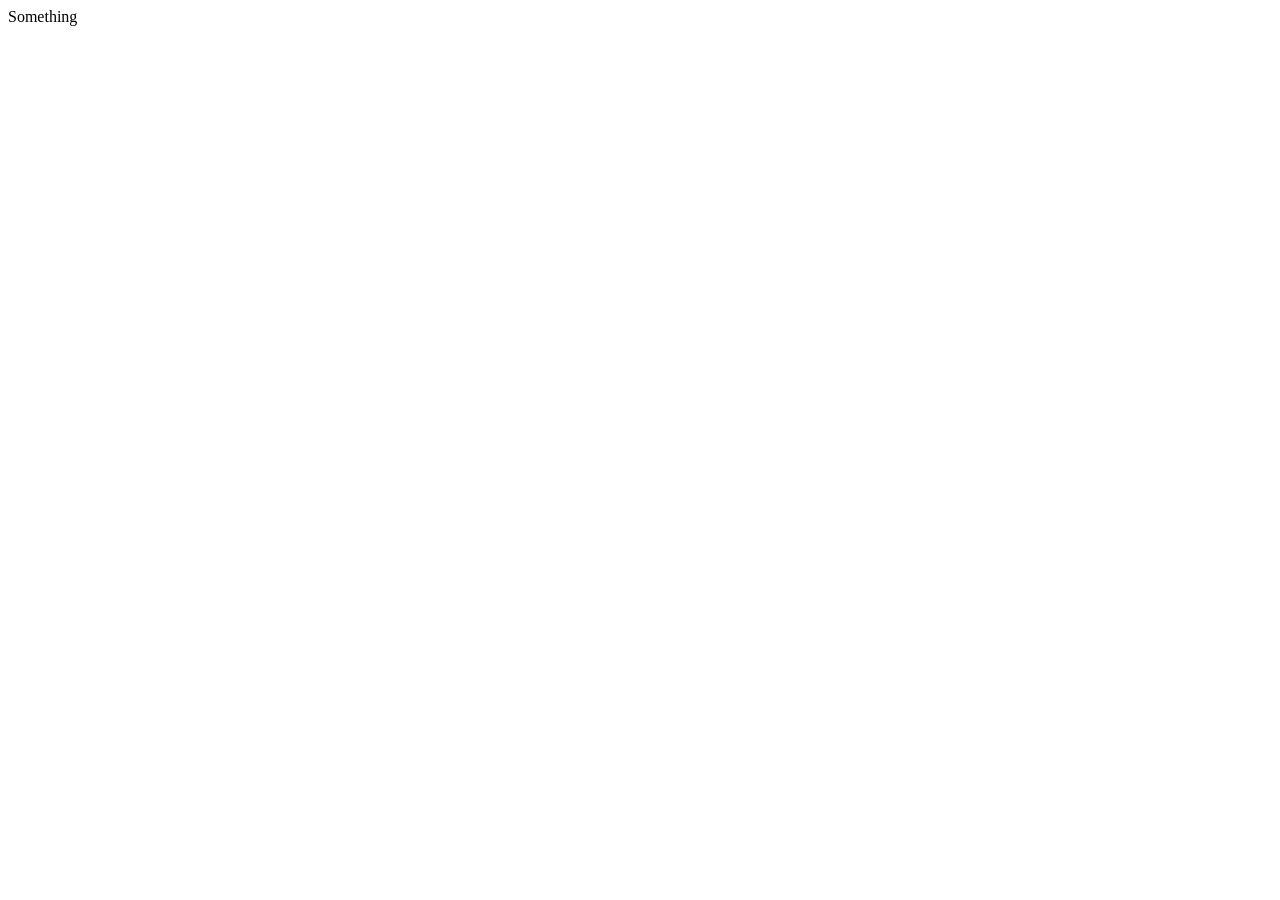
==== index.html @ ec7c1e90 "made index" ====
<!DOCTYPE html>
<html lang="en">
<head>
    <meta charset="UTF-8">
    <meta name="viewport" content="width=device-width, initial-scale=1.0">
    <title>Document</title>
</head>
<body>
    Something
</body>
</html>
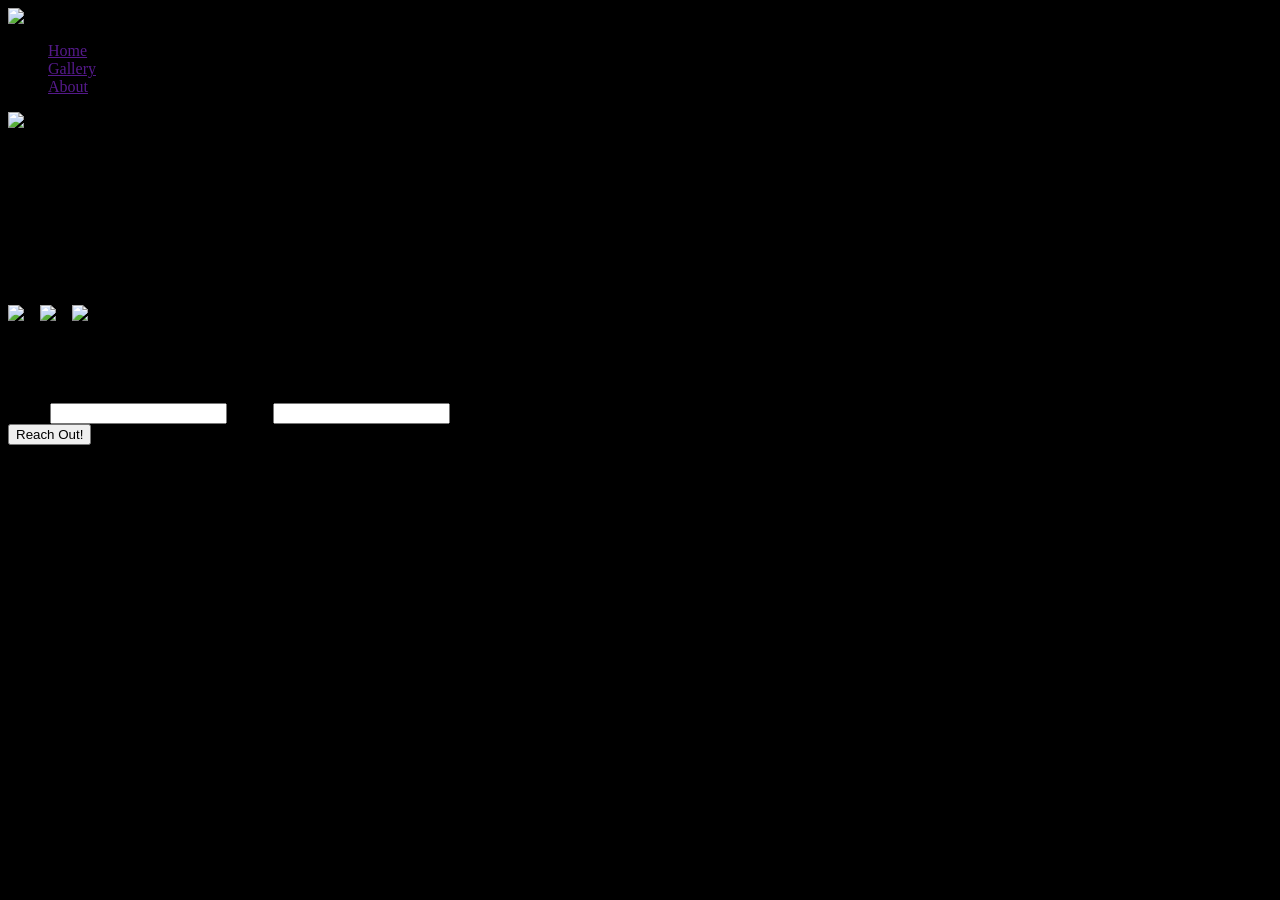
==== commit 8f22da32: "Simple HTML (incomplete)" ====
--- a/index.html
+++ b/index.html
@@ -3,9 +3,50 @@
 <head>
     <meta charset="UTF-8">
     <meta name="viewport" content="width=device-width, initial-scale=1.0">
-    <title>Document</title>
+    <title>The Modern Lens</title>
+    <link rel="stylesheet" href="styles.css">
 </head>
 <body>
-    Something
+    <header>
+        <div id="logo"><img src="" alt="logo image"></div>
+        <nav>
+            
+            <ul>
+                <li><a href="">Home</a></li>
+                <li><a href="">Gallery</a></li>
+                <li><a href="">About</a></li>
+            </ul>
+        </nav>
+    </header>
+    
+    <main>
+        <div>
+            <img src="..." alt="The Modern Lens, a new digital modern art gallery">
+            <h1>The Modern Lens<br>A New Digital Modern Art Gallery</h1>
+        </div>
+        <div>
+            <h1>Featured Works</h1>
+            <img src="..." alt="...">
+            <img src="..." alt="...">
+            <img src="..." alt="...">
+        </div>
+        <div>
+            <h1>Contact Us!</h1>
+            <form>
+                <label for="email">Email</label>
+                <input type="text" id="email" name="email" required>
+
+                <label for="name">Name</label>
+                <input type="text" id="name" name="name" required>
+
+                <section>
+                <button type="submit">Reach Out!</button>
+                </section>
+            </form>
+        </div>
+    </main>
+    <footer>
+
+    </footer>
 </body>
 </html>
--- a/styles.css
+++ b/styles.css
@@ -0,0 +1,4 @@
+/* Only one stylesheet for all your pages */
+body {
+    background: #000000;
+}
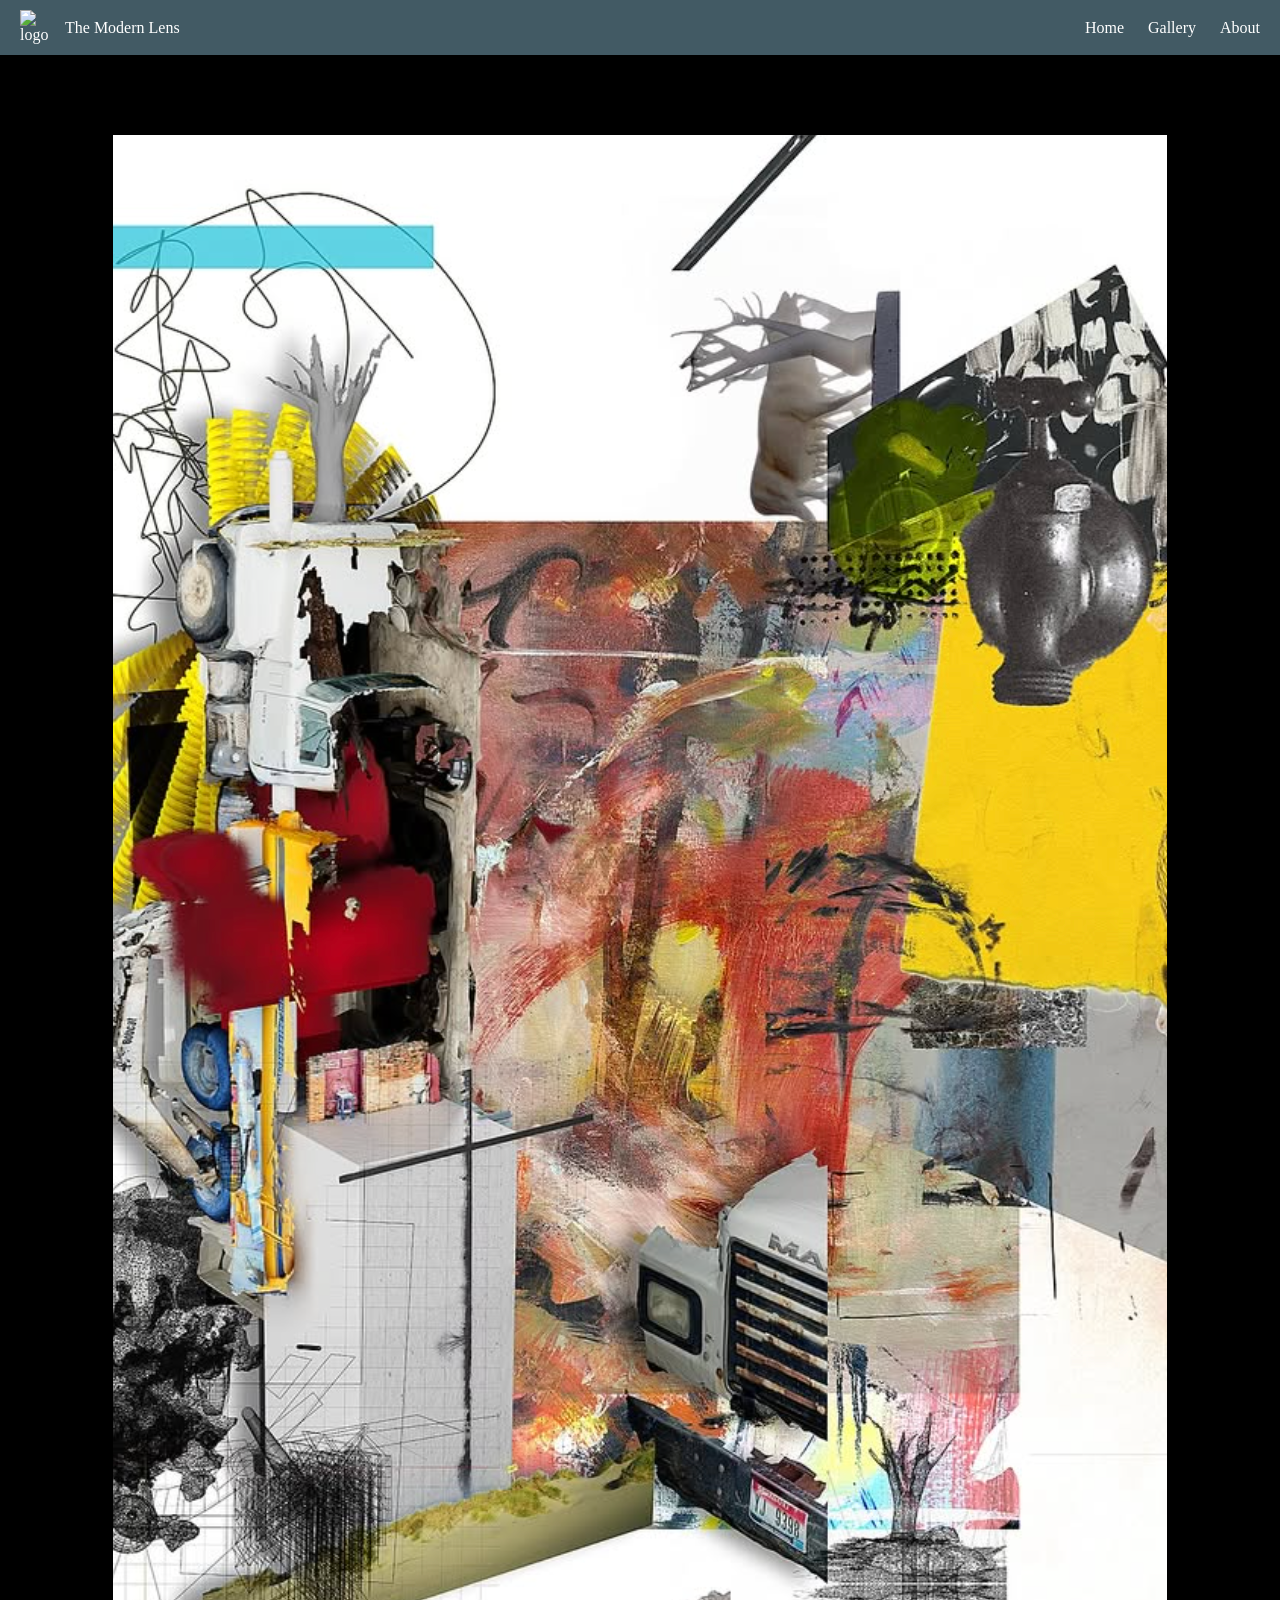
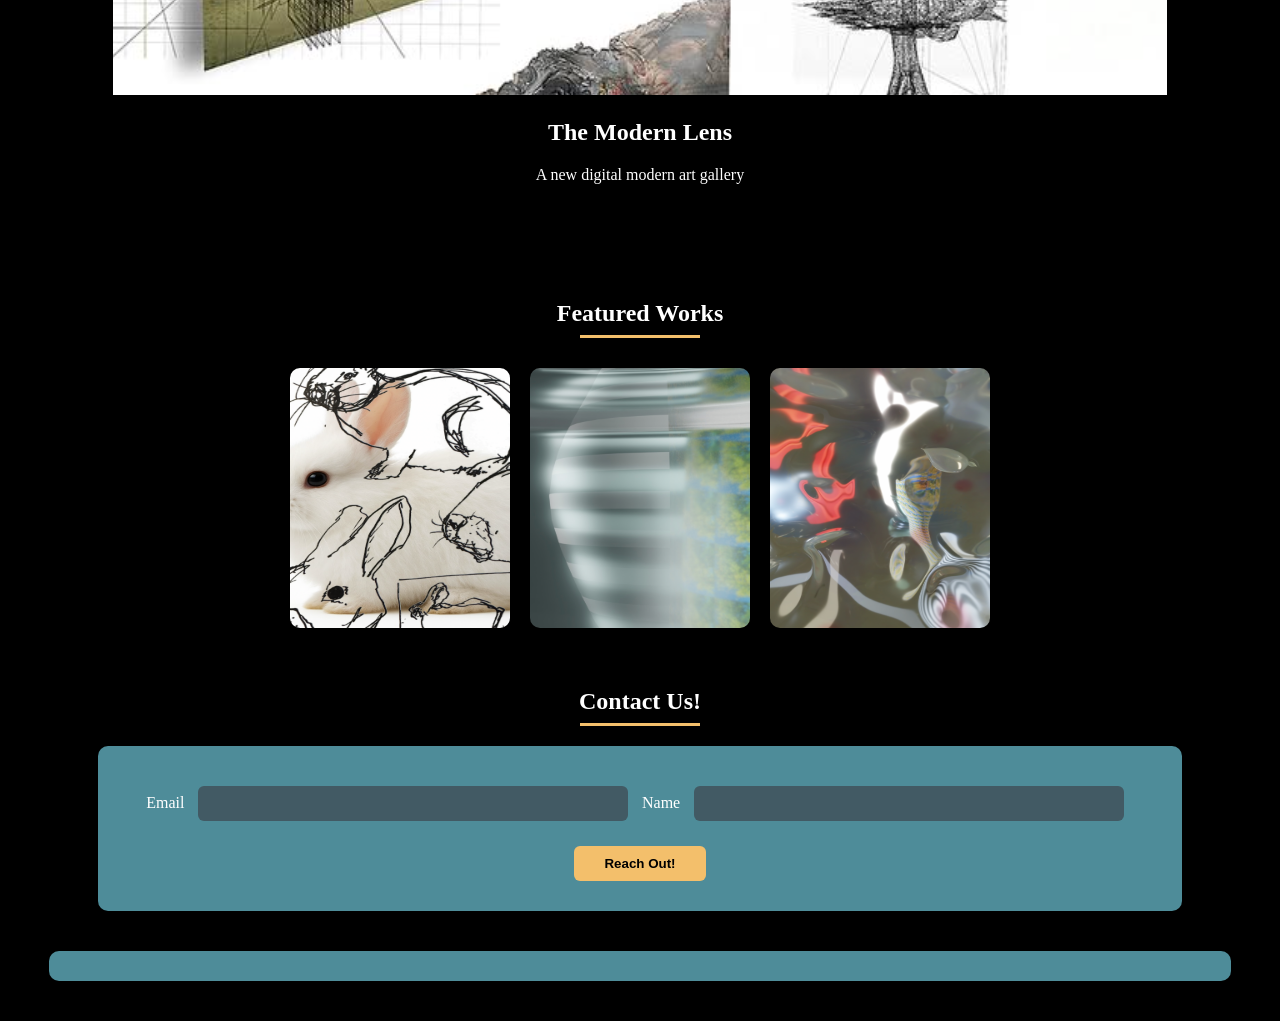
==== commit 51162b83: "More HTML and begin CSS" ====
--- a/index.html
+++ b/index.html
@@ -7,46 +7,47 @@
     <link rel="stylesheet" href="styles.css">
 </head>
 <body>
-    <header>
-        <div id="logo"><img src="" alt="logo image"></div>
+    <header class="navbar">
+        <div class="logo">
+            <img src="" alt="logo image">
+            <span>The Modern Lens</span>
+        </div>
         <nav>
-            
-            <ul>
-                <li><a href="">Home</a></li>
-                <li><a href="">Gallery</a></li>
-                <li><a href="">About</a></li>
-            </ul>
+            <a href="">Home</a>
+            <a href="">Gallery</a>
+            <a href="">About</a>
         </nav>
     </header>
     
     <main>
-        <div>
-            <img src="..." alt="The Modern Lens, a new digital modern art gallery">
-            <h1>The Modern Lens<br>A New Digital Modern Art Gallery</h1>
+        <section class="hero">
+            <img src="images/image1k.png" alt="The Modern Lens, a new digital modern art gallery">
+            <h1>The Modern Lens</h1>
+            <p>A new digital modern art gallery</p>
+        </section>
+        
+        <h2 class="section-title">Featured Works</h2>
+        <div class="card-container">
+            <img class="card" src="images/image2k.png" alt="image 2">
+            <img class="card" src="images/image3k.png" alt="image 3">
+            <img class="card" src="images/image4k.png" alt="image 4">
         </div>
-        <div>
-            <h1>Featured Works</h1>
-            <img src="..." alt="...">
-            <img src="..." alt="...">
-            <img src="..." alt="...">
-        </div>
-        <div>
-            <h1>Contact Us!</h1>
+
+        <h2 class="section-title">Contact Us!</h2>
+        <div class="contact-box">
             <form>
                 <label for="email">Email</label>
                 <input type="text" id="email" name="email" required>
 
                 <label for="name">Name</label>
                 <input type="text" id="name" name="name" required>
-
-                <section>
+                <br>
                 <button type="submit">Reach Out!</button>
-                </section>
             </form>
         </div>
     </main>
     <footer>
-
+        <!-- Add copyright here -->
     </footer>
 </body>
 </html>
--- a/styles.css
+++ b/styles.css
@@ -1,4 +1,104 @@
 /* Only one stylesheet for all your pages */
 body {
     background: #000000;
+    color: #ffffff;
+    margin: 0;
+    font-family: /* connect downloaded rubik font here */
+}
+
+.navbar {
+    display: flex;
+    align-items: center;
+    justify-content: space-between;
+    padding: 10px 20px;
+    background: #425A64;
+    color: #ffffff;
+}
+.navbar .logo {
+    display: flex;
+    align-items: center;
+    gap: 10px;
+}
+.navbar img {
+    width: 35px;
+    height: 35px;
+}
+.navbar nav a {
+    margin-left: 20px;
+    text-decoration: none;
+    color: #ffffff;
+    font-weight: 500;
+}
+
+.hero {
+    background: ""; /* put background image here */
+    margin: 20px;
+    padding: 60px 20px;
+    border-radius: 10px;
+    text-align: center;
+}
+
+h2.section-title {
+    text-align: center;
+    margin-top: 40px;
+    margin-bottom: 10px;
+    position: relative;
+}
+h2.section-title::after {
+    content: ""; /*add content*/
+    display: block;
+    width: 120px;
+    height: 3px;
+    background: #F3BF6B;
+    margin: 8px auto 0;
+}
+
+.card-container {
+    display: flex;
+    justify-content: center;
+    gap: 20px;
+    padding: 20px;
+}
+.card {
+    width: 220px;
+    height: 260px;
+    background: "";/* images somehow */
+    border-radius: 10px;
+}
+
+.contact-box {
+    background: #4E8C99;
+    margin: 20px auto;
+    width: 80%;
+    padding: 30px;
+    border-radius: 10px;
+    text-align: center;
+}
+.contact-box input {
+    width: 40%;
+    padding: 10px;
+    margin: 10px;
+    border-radius: 6px;
+    border: none;
+    background: #425A64;
+    color: #ffffff;
+}
+.contact-box button {
+    margin-top: 15px;
+    padding: 10px 30px;
+    background: #F3BF6B;
+    border: none;
+    border-radius: 6px;
+    cursor: pointer;
+    font-weight: 600;
+}
+
+footer {
+    background: #4E8C99;
+    padding: 15px;
+    text-align: center;
+    color: #ffffff;
+    border-radius: 10px;
+    width: 90%;
+    margin: 40px auto;
 }
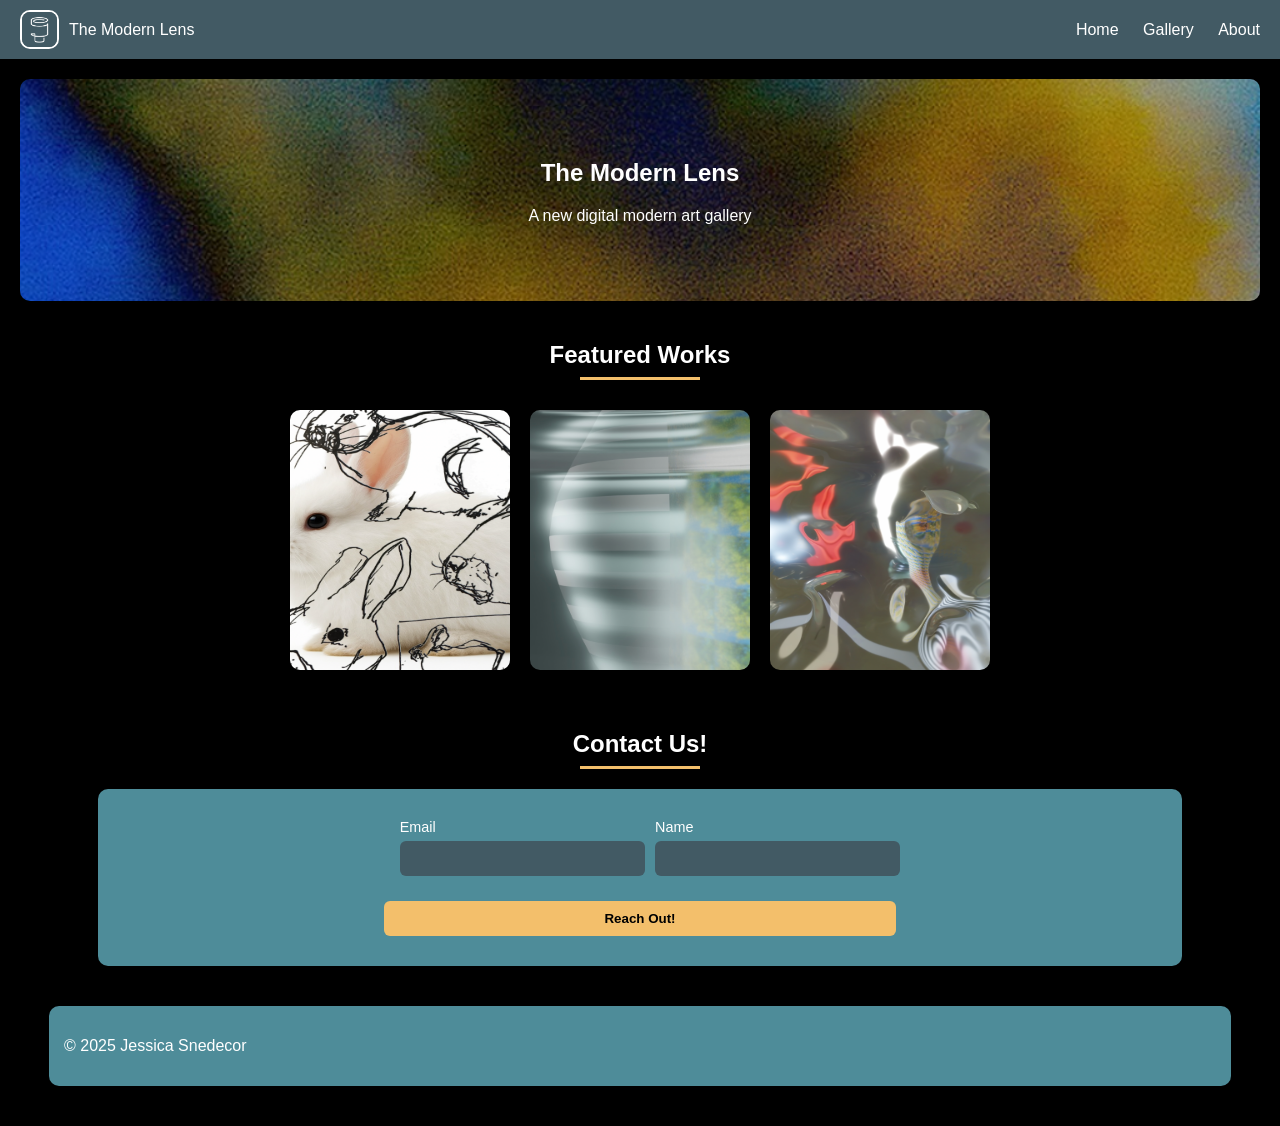
==== commit f5fef9dd: "finished html and css for index page" ====
--- a/index.html
+++ b/index.html
@@ -9,7 +9,7 @@
 <body>
     <header class="navbar">
         <div class="logo">
-            <img src="" alt="logo image">
+            <img src="images/logok.png" alt="logo image">
             <span>The Modern Lens</span>
         </div>
         <nav>
@@ -21,7 +21,6 @@
     
     <main>
         <section class="hero">
-            <img src="images/image1k.png" alt="The Modern Lens, a new digital modern art gallery">
             <h1>The Modern Lens</h1>
             <p>A new digital modern art gallery</p>
         </section>
@@ -35,19 +34,24 @@
 
         <h2 class="section-title">Contact Us!</h2>
         <div class="contact-box">
-            <form>
-                <label for="email">Email</label>
-                <input type="text" id="email" name="email" required>
+            <form class="contact-form">
+                <div class="input-row">
+                    <div class="form-group">
+                        <label for="email">Email</label>
+                        <input type="text" id="email" name="email" required>
+                    </div>
 
-                <label for="name">Name</label>
-                <input type="text" id="name" name="name" required>
-                <br>
+                    <div class="form-group">
+                        <label for="name">Name</label>
+                         <input type="text" id="name" name="name" required>
+                    </div>
+                </div>
                 <button type="submit">Reach Out!</button>
-            </form>
+            </form> <!-- what the actual crap is happening here? -->
         </div>
     </main>
     <footer>
-        <!-- Add copyright here -->
+        <p>&copy; 2025 Jessica Snedecor </p>
     </footer>
 </body>
 </html>
--- a/styles.css
+++ b/styles.css
@@ -3,7 +3,7 @@
     background: #000000;
     color: #ffffff;
     margin: 0;
-    font-family: /* connect downloaded rubik font here */
+    font-family: "Rubik", Arial, sans-serif;
 }
 
 .navbar {
@@ -13,6 +13,7 @@
     padding: 10px 20px;
     background: #425A64;
     color: #ffffff;
+    font-family: "Rubik", Arial, sans-serif;
 }
 .navbar .logo {
     display: flex;
@@ -22,6 +23,8 @@
 .navbar img {
     width: 35px;
     height: 35px;
+    border: 2px solid #ffffff;
+    border-radius: 10px;
 }
 .navbar nav a {
     margin-left: 20px;
@@ -31,7 +34,9 @@
 }
 
 .hero {
-    background: ""; /* put background image here */
+    background-image: url("images/image22k.png");
+    background-size: cover;
+    background-repeat: no-repeat;
     margin: 20px;
     padding: 60px 20px;
     border-radius: 10px;
@@ -45,7 +50,7 @@
     position: relative;
 }
 h2.section-title::after {
-    content: ""; /*add content*/
+    content: "";
     display: block;
     width: 120px;
     height: 3px;
@@ -62,11 +67,10 @@
 .card {
     width: 220px;
     height: 260px;
-    background: "";/* images somehow */
     border-radius: 10px;
 }
 
-.contact-box {
+ .contact-box {
     background: #4E8C99;
     margin: 20px auto;
     width: 80%;
@@ -74,31 +78,66 @@
     border-radius: 10px;
     text-align: center;
 }
+.contact-form {
+    display: flex;
+    flex-direction: column;
+    align-items: center;
+    gap: 25px;
+}
+.input-row {
+    display: flex;
+    gap: 30px;
+    width: 100%;
+    justify-content: center;
+}
+.form-group {
+    display: flex;
+    flex-direction: column;
+    align-items: flex-start;
+    width: 22%;
+}
+.form-group label {
+    margin-bottom: 6px;
+    font-size: 0.9rem;
+}
 .contact-box input {
-    width: 40%;
+    width: 100%;
     padding: 10px;
-    margin: 10px;
     border-radius: 6px;
     border: none;
     background: #425A64;
     color: #ffffff;
 }
 .contact-box button {
-    margin-top: 15px;
     padding: 10px 30px;
     background: #F3BF6B;
     border: none;
     border-radius: 6px;
     cursor: pointer;
     font-weight: 600;
+    width: 50%;
 }
 
 footer {
     background: #4E8C99;
     padding: 15px;
-    text-align: center;
+    text-align: left;
     color: #ffffff;
     border-radius: 10px;
     width: 90%;
     margin: 40px auto;
+    font-family: "Rubik", Arial, sans-serif;
+}
+
+@font-face {
+    font-family: "Rubik";
+    src: url("../../fonts/Rubik-VariableFont_wght.ttf") format("truetype");
+    font-weight: 100 900;
+    font-style: normal;
+}
+@font-face {
+    font-family: "Rubik";
+    src: url("../../fonts/Rubik-Italic-VariableFont_wght.ttf") format("truetype");
+    font-weight: 100 900;
+    font-style: italic;
 }
